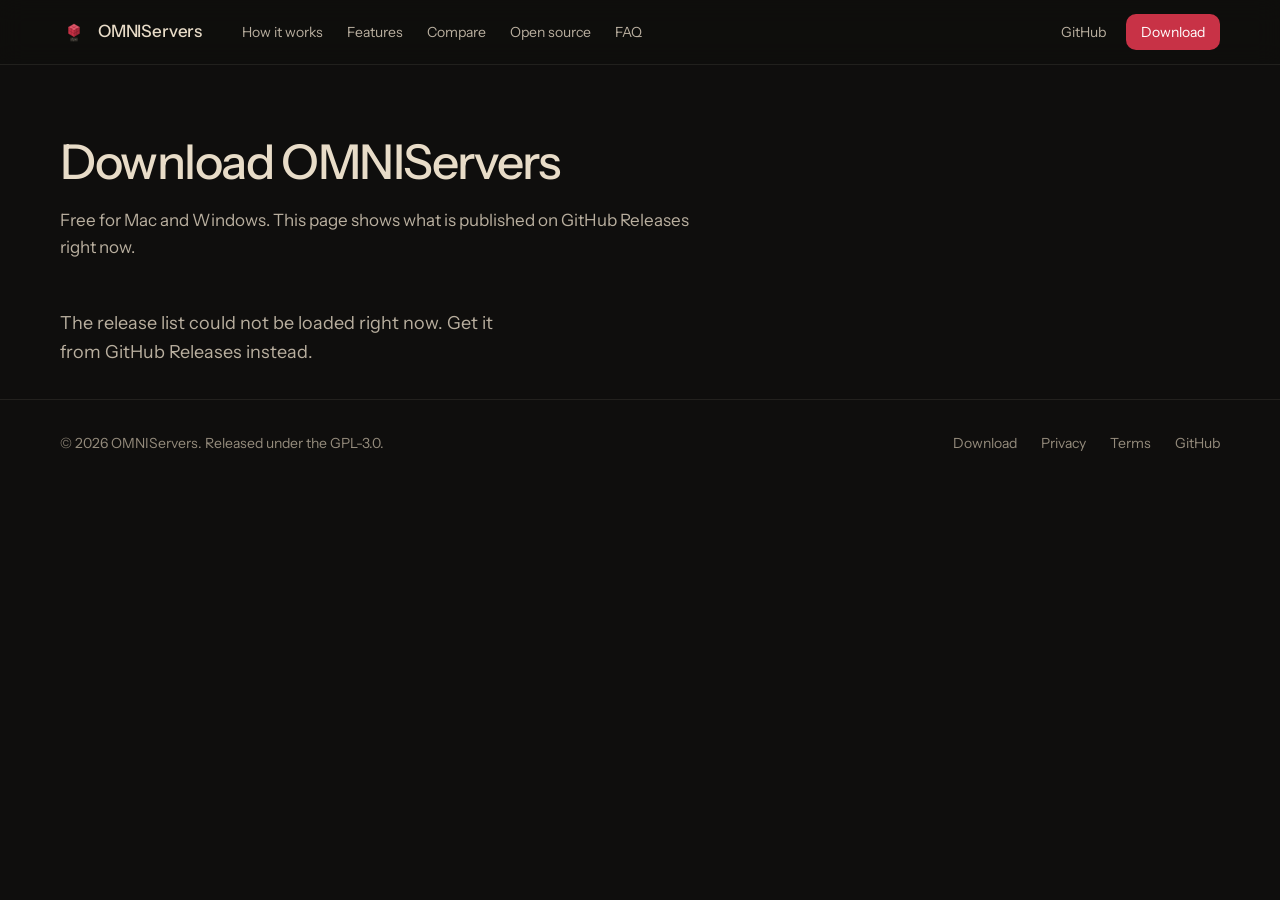
==== downloads.html @ aa0c6b16 "Redesign for OMNIServers: OMNI palette, plain HTML/CSS, app preview hero, honest comparison, open so" ====
<!doctype html>
<html lang="en">
<head>
<meta charset="utf-8" />
<meta name="viewport" content="width=device-width, initial-scale=1" />
<title>Download OMNIServers</title>
<meta name="description" content="Download OMNIServers for Mac and Windows. Free and open source, no account needed." />
<link rel="canonical" href="https://rashica07.github.io/craftpanel-site/downloads.html" />
<meta name="theme-color" content="#0f0e0d" />
<link rel="icon" type="image/svg+xml" href="favicon.svg" />
<link rel="icon" type="image/png" sizes="32x32" href="assets/icons/favicon-32.png" />
<link rel="apple-touch-icon" href="assets/icons/apple-touch-icon.png" />
<link rel="manifest" href="site.webmanifest" />
<link rel="preconnect" href="https://fonts.googleapis.com" />
<link rel="preconnect" href="https://fonts.gstatic.com" crossorigin />
<link href="https://fonts.googleapis.com/css2?family=Instrument+Sans:wght@400;500&family=JetBrains+Mono:wght@400;500&display=swap" rel="stylesheet" />
<link rel="stylesheet" href="assets/styles.css" />
</head>
<body>

<header class="site-header">
  <div class="wrap nav">
    <a class="brand" href="index.html"><img src="assets/icons/mark.svg" alt="" />OMNIServers</a>
    <nav class="nav-links" aria-label="Main">
      <a href="index.html#how">How it works</a>
      <a href="index.html#features">Features</a>
      <a href="index.html#compare">Compare</a>
      <a href="index.html#open">Open source</a>
      <a href="index.html#faq">FAQ</a>
    </nav>
    <div class="nav-end">
      <a class="quiet" href="https://github.com/Rashica07/craftpanel" target="_blank" rel="noreferrer">GitHub</a>
      <a class="btn btn-primary btn-sm" href="downloads.html" aria-current="page">Download</a>
    </div>
  </div>
</header>

<main>
  <section style="padding-top:72px">
    <div class="wrap">
      <div class="section-head">
        <h1 style="font-size:clamp(32px,4vw,48px);margin-top:0">Download OMNIServers</h1>
        <p>Free for Mac and Windows. This page shows what is published on GitHub Releases right now.</p>
        <div id="version-pill-slot" style="margin-top:16px"></div>
      </div>
      <div id="dl-content">
        <div class="dl-grid" id="placeholder">
          <div class="dl"><h3>macOS</h3><p>Loading…</p></div>
          <div class="dl"><h3>Windows</h3><p>Loading…</p></div>
          <div class="dl"><h3>Linux <span class="badge-soon">In progress</span></h3><p>A Linux build is being worked on and is not released yet.</p></div>
        </div>
      </div>
    </div>
  </section>
</main>

<footer>
  <div class="wrap foot">
    <span>&copy; 2026 OMNIServers. Released under the GPL-3.0.</span>
    <div class="links"><a href="downloads.html">Download</a><a href="privacy.html">Privacy</a><a href="tos.html">Terms</a><a href="https://github.com/Rashica07/craftpanel" target="_blank" rel="noreferrer">GitHub</a></div>
  </div>
</footer>

<script>
(function () {
  var REPO = "Rashica07/craftpanel";
  var CACHE_KEY = "omni_native_releases_v1";
  var CACHE_TTL_MS = 10 * 60 * 1000;
  var RELEASES_URL = "https://github.com/" + REPO + "/releases";

  function bytes(n) {
    if (!n) return "";
    var mb = n / (1024 * 1024);
    return mb >= 1000 ? (mb / 1024).toFixed(2) + " GB" : mb.toFixed(1) + " MB";
  }
  function findAsset(assets, test) {
    for (var i = 0; i < assets.length; i++) if (test(assets[i].name)) return assets[i];
    return null;
  }
  function el(tag, cls, html) {
    var e = document.createElement(tag);
    if (cls) e.className = cls;
    if (html !== undefined) e.innerHTML = html;
    return e;
  }
  function link(text, href, cls) {
    var a = el("a", cls || "", text);
    a.href = href; a.rel = "noreferrer";
    return a;
  }
  function newest(releases, prefix) {
    for (var i = 0; i < releases.length; i++) {
      var r = releases[i];
      if (!r.draft && !r.prerelease && r.tag_name.indexOf(prefix) === 0) return r;
    }
    return null;
  }
  function versionOf(r) { return r ? r.tag_name.replace(/^[a-z]+-v/, "") : ""; }

  function card(title, release, asset, o) {
    var c = el("div", "dl");
    c.appendChild(el("h3", "", title));
    if (!asset) { c.appendChild(el("p", "", "Not published yet.")); return c; }
    c.appendChild(el("div", "ver mono", "Version " + versionOf(release) + " · " + bytes(asset.size)));
    c.appendChild(el("p", "", o.note));
    var row = el("div", "row");
    row.appendChild(link("Download", asset.browser_download_url, "btn " + (o.primary ? "btn-primary" : "btn-ghost")));
    if (o.alt) row.appendChild(link(o.altLabel, o.alt.browser_download_url, "btn btn-ghost"));
    c.appendChild(row);
    return c;
  }

  function render(releases) {
    var mac = newest(releases, "swift-v");
    var win = newest(releases, "windows-v");
    var macAssets = (mac && mac.assets) || [], winAssets = (win && win.assets) || [];
    var macArm = findAsset(macAssets, function (n) { return /AppleSilicon\.dmg$/.test(n); });
    var macIntel = findAsset(macAssets, function (n) { return /Intel\.dmg$/.test(n); });
    var winX64 = findAsset(winAssets, function (n) { return /win-x64\.zip$/.test(n); });
    var winArm = findAsset(winAssets, function (n) { return /win-arm64\.zip$/.test(n); });
    var ua = navigator.userAgent, isMac = /Mac/.test(ua), isWin = /Win/.test(ua);

    var content = document.getElementById("dl-content");
    content.innerHTML = "";
    var grid = el("div", "dl-grid");
    grid.appendChild(card("macOS", mac, macArm, {
      primary: isMac, alt: macIntel, altLabel: "Intel build",
      note: "Apple Silicon, macOS 15 or later. The first time, right-click the app and choose Open, because this build is not notarized yet."
    }));
    grid.appendChild(card("Windows", win, winX64, {
      primary: isWin, alt: winArm, altLabel: "ARM64 build",
      note: "Windows 10 or 11. Unzip and run the app, nothing to install. If SmartScreen warns, choose More info, then Run anyway, because the app is not code-signed yet."
    }));
    var linux = el("div", "dl");
    linux.appendChild(el("h3", "", 'Linux <span class="badge-soon">In progress</span>'));
    linux.appendChild(el("p", "", "A Linux build is being worked on and is not released yet."));
    grid.appendChild(linux);
    content.appendChild(grid);
    content.appendChild(el("p", "footnote")).appendChild(link("All releases and checksums on GitHub", RELEASES_URL));

    var slot = document.getElementById("version-pill-slot");
    slot.innerHTML = "";
    var parts = [];
    if (mac) parts.push("Mac " + versionOf(mac));
    if (win) parts.push("Windows " + versionOf(win));
    if (parts.length) slot.appendChild(el("span", "eyebrow mono", '<i class="status-block"></i>' + parts.join(" · ")));
  }

  function fallback() {
    var content = document.getElementById("dl-content");
    content.innerHTML = "";
    var p = el("p", "lead", "The release list could not be loaded right now. ");
    p.appendChild(link("Get it from GitHub Releases instead.", RELEASES_URL));
    content.appendChild(p);
  }

  function fromCache() {
    try {
      var raw = sessionStorage.getItem(CACHE_KEY);
      if (!raw) return null;
      var p = JSON.parse(raw);
      return Date.now() - p.at > CACHE_TTL_MS ? null : p.releases;
    } catch (e) { return null; }
  }
  function toCache(r) { try { sessionStorage.setItem(CACHE_KEY, JSON.stringify({ at: Date.now(), releases: r })); } catch (e) {} }

  var cached = fromCache();
  if (cached) render(cached);
  fetch("https://api.github.com/repos/" + REPO + "/releases?per_page=30", { headers: { Accept: "application/vnd.github+json" } })
    .then(function (r) { if (!r.ok) throw new Error("GitHub API returned " + r.status); return r.json(); })
    .then(function (rel) { toCache(rel); render(rel); })
    .catch(function (err) { if (!cached) fallback(); console.warn("OMNIServers downloads: release fetch failed", err); });
})();
</script>
</body>
</html>
---- assets/styles.css ----
/* OMNIServers site. Tokens come from the OMNI app: warm near-black, ivory ink, Imperial Crimson for the one action, Solar Gold as a rare highlight. */
:root {
  --bg: #0f0e0d;
  --surface: #171513;
  --surface-2: #1c1a17;
  --surface-3: #221f1c;
  --line: rgba(232, 220, 200, 0.09);
  --line-strong: rgba(232, 220, 200, 0.16);
  --ink: #e8dcc8;
  --ink-2: #b9af9f;
  --ink-3: #948b7c;
  --crimson: #c83246;
  --crimson-hover: #d94459;
  --crimson-text: #f0707f;
  --gold: #e8b44f;
  --ok: #5fbf7f;
  --radius: 12px;
  --ease: cubic-bezier(0.2, 0, 0, 1);
  color-scheme: dark;
}

* { box-sizing: border-box; }
html { scroll-behavior: smooth; }
body {
  margin: 0;
  background: var(--bg);
  color: var(--ink);
  font: 400 16px/1.6 "Instrument Sans", system-ui, -apple-system, "Segoe UI", sans-serif;
  -webkit-font-smoothing: antialiased;
}
a { color: inherit; text-decoration: none; }
img, svg { display: block; max-width: 100%; }
.mono { font-family: "JetBrains Mono", ui-monospace, "SF Mono", Menlo, monospace; font-variant-numeric: tabular-nums; }
.wrap { width: min(1160px, 100% - 48px); margin-inline: auto; }
:focus-visible { outline: 2px solid var(--gold); outline-offset: 3px; border-radius: 6px; }

/* ---------- header ---------- */
.site-header { position: sticky; top: 0; z-index: 20; background: rgba(15, 14, 13, 0.86); backdrop-filter: blur(12px); border-bottom: 1px solid var(--line); }
.nav { display: flex; align-items: center; gap: 32px; height: 64px; }
.brand { display: flex; align-items: center; gap: 10px; font-weight: 500; font-size: 17px; letter-spacing: -0.01em; }
.brand img { width: 28px; height: 28px; }
.nav-links { display: flex; gap: 24px; margin-left: 8px; font-size: 14px; color: var(--ink-2); }
.nav-links a { transition: color 0.15s var(--ease); }
.nav-links a:hover { color: var(--ink); }
.nav-end { margin-left: auto; display: flex; align-items: center; gap: 20px; font-size: 14px; color: var(--ink-2); }
.nav-end a.quiet:hover { color: var(--ink); }

/* ---------- buttons ---------- */
.btn { display: inline-flex; align-items: center; gap: 8px; height: 44px; padding: 0 20px; border-radius: 10px; font: 500 15px/1 inherit; border: 1px solid transparent; cursor: pointer; transition: background-color 0.15s var(--ease), border-color 0.15s var(--ease), transform 0.1s var(--ease); }
.btn:active { transform: scale(0.98); }
.btn-primary { background: var(--crimson); color: #fff; }
.btn-primary:hover { background: var(--crimson-hover); }
.btn-ghost { border-color: var(--line-strong); color: var(--ink); }
.btn-ghost:hover { background: var(--surface-2); }
.btn-sm { height: 36px; padding: 0 14px; font-size: 14px; }
.btn svg { width: 16px; height: 16px; stroke: currentColor; fill: none; stroke-width: 1.5; }

/* ---------- hero ---------- */
.hero { padding: 88px 0 0; position: relative; overflow: hidden; }
.hero-grid { display: grid; grid-template-columns: minmax(0, 4fr) minmax(0, 8fr); gap: 48px; align-items: center; }
.eyebrow { display: inline-flex; align-items: center; gap: 10px; font-size: 13px; color: var(--ink-2); }
.status-block { width: 8px; height: 8px; border-radius: 2px; background: var(--ok); box-shadow: 0 0 8px rgba(95, 191, 127, 0.5); flex: none; }
.status-block.off { background: var(--ink-3); box-shadow: none; }
h1 { margin: 20px 0 20px; font-weight: 500; font-size: clamp(40px, 5.2vw, 64px); line-height: 1.04; letter-spacing: -0.03em; }
.lead { color: var(--ink-2); font-size: 18px; max-width: 460px; margin: 0 0 32px; }
.cta { display: flex; flex-wrap: wrap; gap: 12px; }
.fine { margin-top: 20px; font-size: 13px; color: var(--ink-3); }
.hero-view { margin-top: 72px; }

/* ---------- app preview (built in code, same layout as the real app) ---------- */
.app { background: var(--surface); border: 1px solid var(--line-strong); border-radius: 16px; overflow: hidden; display: grid; grid-template-columns: 176px minmax(0, 1fr); font-size: 13px; box-shadow: 0 32px 80px rgba(0, 0, 0, 0.5); }
.app-side { background: var(--bg); border-right: 1px solid var(--line); padding: 16px 12px; display: flex; flex-direction: column; gap: 4px; }
.app-brand { display: flex; align-items: center; gap: 8px; padding: 4px 8px 16px; font-weight: 500; font-size: 14px; }
.app-brand img { width: 20px; height: 20px; }
.app-label { padding: 16px 8px 8px; font-size: 12px; color: var(--ink-3); display: flex; justify-content: space-between; }
.app-row { display: flex; align-items: center; gap: 10px; padding: 8px; border-radius: 8px; color: var(--ink-2); }
.app-row.active { background: var(--surface-3); color: var(--ink); box-shadow: inset 0 0 0 1px var(--line); }
.app-row small { display: block; color: var(--ink-3); font-size: 11px; line-height: 1.3; }
.app-new { margin-top: auto; background: var(--crimson); color: #fff; border-radius: 8px; padding: 9px 0; text-align: center; font-weight: 500; }
.app-main { min-width: 0; }
.app-head { flex-wrap: wrap; padding: 18px 20px 0; display: flex; align-items: flex-start; justify-content: space-between; gap: 16px; }
.app-title { font-size: 20px; font-weight: 500; letter-spacing: -0.01em; }
.tags { display: flex; gap: 8px; margin-top: 8px; font-size: 11px; color: var(--ink-3); align-items: center; }
.tag { padding: 2px 8px; border-radius: 4px; background: rgba(95, 191, 127, 0.1); color: #8fd6a5; }
.addr { display: flex; align-items: center; gap: 8px; margin-top: 10px; padding: 6px 10px; border: 1px solid var(--line); border-radius: 8px; color: var(--ink-2); width: fit-content; }
.addr b { font-weight: 500; color: var(--gold); font-size: 11px; }
.app-actions { display: flex; gap: 8px; }
.pill { padding: 7px 14px; border-radius: 8px; border: 1px solid var(--line-strong); color: var(--ink); }
.pill.stop { border-color: rgba(240, 112, 127, 0.4); color: var(--crimson-text); }
.app-tabs { display: flex; gap: 20px; padding: 14px 24px 0; border-bottom: 1px solid var(--line); color: var(--ink-3); }
.app-tabs span { padding-bottom: 10px; }
.app-tabs .on { color: var(--ink); box-shadow: inset 0 -2px 0 var(--crimson); }
.app-body { display: grid; grid-template-columns: minmax(0, 1fr) 156px; gap: 16px; padding: 20px 20px 20px; }
.tiles { min-width: 0; display: grid; grid-template-columns: repeat(3, minmax(0, 1fr)); gap: 12px; }
.tile { min-width: 0; background: var(--surface-2); border: 1px solid var(--line); border-radius: 10px; padding: 14px; }
.tile .k { font-size: 12px; color: var(--ink-3); }
.tile .v { font-size: 18px; white-space: nowrap; font-weight: 500; margin-top: 4px; letter-spacing: -0.01em; }
.bar { height: 4px; border-radius: 2px; background: var(--surface-3); margin-top: 10px; overflow: hidden; }
.bar i { display: block; height: 100%; background: var(--crimson); }
.graph { min-width: 0; grid-column: 1 / -1; background: var(--surface-2); border: 1px solid var(--line); border-radius: 10px; padding: 14px; }
.graph-head { gap: 8px; flex-wrap: wrap; display: flex; justify-content: space-between; align-items: center; font-size: 13px; }
.legend { display: inline-flex; gap: 14px; margin-left: 16px; font-size: 11px; color: var(--ink-3); }
.legend i { display: inline-block; width: 10px; height: 3px; border-radius: 2px; margin-right: 6px; vertical-align: middle; }
.ranges { display: flex; gap: 2px; padding: 3px; border: 1px solid var(--line); border-radius: 8px; font-size: 11px; color: var(--ink-3); }
.ranges span { padding: 3px 9px; border-radius: 5px; }
.ranges .on { background: var(--surface-3); color: var(--ink); }
.graph svg { width: 100%; height: 150px; margin-top: 10px; }
.players { background: var(--surface-2); border: 1px solid var(--line); border-radius: 10px; padding: 14px; display: flex; flex-direction: column; gap: 10px; }
.players .k { font-size: 12px; color: var(--ink-3); }
.player { display: flex; align-items: center; gap: 8px; color: var(--ink); }
.player i { width: 20px; height: 20px; border-radius: 5px; background: var(--surface-4, #2b2824); }
.invite { margin-top: auto; border: 1px solid var(--line-strong); border-radius: 8px; padding: 8px; text-align: center; color: var(--ink); }

/* ---------- sections ---------- */
section { padding: 112px 0 0; }
.section-head { max-width: 640px; margin-bottom: 48px; }
h2 { margin: 0 0 16px; font-weight: 500; font-size: clamp(28px, 3.4vw, 40px); line-height: 1.12; letter-spacing: -0.025em; }
.section-head p { margin: 0; color: var(--ink-2); font-size: 17px; }

.steps { display: grid; grid-template-columns: repeat(3, 1fr); gap: 0; border: 1px solid var(--line); border-radius: 16px; overflow: hidden; }
.step { padding: 32px; background: var(--surface); }
.step + .step { border-left: 1px solid var(--line); }
.step .n { font-size: 13px; color: var(--ink-3); }
.step h3 { margin: 24px 0 8px; font-weight: 500; font-size: 20px; letter-spacing: -0.01em; }
.step p { margin: 0; color: var(--ink-2); font-size: 15px; }

.features { display: grid; grid-template-columns: repeat(12, 1fr); gap: 16px; }
.feature { grid-column: span 4; background: var(--surface); border: 1px solid var(--line); border-radius: 16px; padding: 28px; }
.feature.wide { grid-column: span 6; }
.feature h3 { margin: 0 0 8px; font-weight: 500; font-size: 18px; letter-spacing: -0.01em; }
.feature p { margin: 0; color: var(--ink-2); font-size: 15px; }
.feature .icon { width: 36px; height: 36px; border-radius: 8px; background: var(--surface-3); display: grid; place-items: center; margin-bottom: 20px; }
.feature .icon svg { width: 18px; height: 18px; stroke: var(--ink-2); fill: none; stroke-width: 1.5; stroke-linecap: round; stroke-linejoin: round; }

/* comparison */
.compare { border: 1px solid var(--line); border-radius: 16px; overflow: hidden; background: var(--surface); }
.compare table { width: 100%; border-collapse: collapse; font-size: 15px; }
.compare th, .compare td { text-align: left; padding: 18px 24px; border-top: 1px solid var(--line); vertical-align: top; }
.compare thead th { border-top: 0; font-weight: 500; color: var(--ink-3); font-size: 13px; }
.compare thead th.us { color: var(--ink); }
.compare td:first-child { color: var(--ink); width: 36%; }
.compare td { color: var(--ink-2); }
.compare td.us { color: var(--ink); background: var(--surface-2); }
.compare .note { color: var(--ink-3); font-size: 13px; display: block; margin-top: 2px; }
.footnote { margin: 16px 4px 0; font-size: 13px; color: var(--ink-3); }

/* open source */
.oss { display: grid; grid-template-columns: 1fr 1fr; gap: 56px; align-items: center; }
.oss p { color: var(--ink-2); font-size: 17px; margin: 0 0 24px; max-width: 460px; }
.terminal { background: var(--bg); border: 1px solid var(--line-strong); border-radius: 12px; padding: 20px 24px; font-size: 13px; line-height: 1.9; color: var(--ink-2); overflow-x: auto; }
.terminal b { color: var(--ink); font-weight: 400; }
.terminal .c { color: var(--ink-3); }

/* faq */
.faq { max-width: 760px; }
details { border-top: 1px solid var(--line); padding: 20px 0; }
details:last-child { border-bottom: 1px solid var(--line); }
summary { cursor: pointer; font-weight: 500; font-size: 17px; list-style: none; display: flex; justify-content: space-between; gap: 16px; }
summary::-webkit-details-marker { display: none; }
summary::after { content: "+"; color: var(--ink-3); font-weight: 400; }
details[open] summary::after { content: "−"; }
details p { margin: 12px 0 0; color: var(--ink-2); max-width: 640px; }

/* final cta + footer */
.final { text-align: center; padding: 128px 0; }
.final h2 { max-width: 560px; margin-inline: auto; }
.final .cta { justify-content: center; margin-top: 32px; }
footer { border-top: 1px solid var(--line); padding: 32px 0 48px; font-size: 14px; color: var(--ink-3); }
.foot { display: flex; flex-wrap: wrap; gap: 16px 32px; align-items: center; }
.foot .links { display: flex; gap: 24px; margin-left: auto; }
.foot a:hover { color: var(--ink); }

/* downloads page */
.dl-grid { display: grid; grid-template-columns: repeat(3, 1fr); gap: 16px; }
.dl { background: var(--surface); border: 1px solid var(--line); border-radius: 16px; padding: 28px; display: flex; flex-direction: column; gap: 16px; }
.dl h3 { margin: 0; font-weight: 500; font-size: 20px; }
.dl .ver { font-size: 13px; color: var(--ink-3); }
.dl .row { display: flex; flex-wrap: wrap; gap: 8px; margin-top: auto; }
.dl p { margin: 0; color: var(--ink-2); font-size: 15px; }
.badge-soon { display: inline-block; padding: 2px 8px; border-radius: 4px; background: rgba(232, 180, 79, 0.12); color: var(--gold); font-size: 12px; }

/* legal pages */
.prose { max-width: 720px; padding: 72px 0 0; }
.prose h1 { font-size: 40px; margin-top: 0; }
.prose h2 { font-size: 22px; margin: 40px 0 12px; }
.prose p, .prose li { color: var(--ink-2); }

/* ---------- small screens ---------- */
@media (max-width: 960px) {
  .hero-grid, .oss { grid-template-columns: 1fr; }
  .hero { padding-top: 56px; }
  .app { grid-template-columns: 1fr; }
  .app-side { display: none; }
  .app-body { grid-template-columns: 1fr; }
  .players { display: none; }
  .steps, .dl-grid { grid-template-columns: 1fr; }
  .step + .step { border-left: 0; border-top: 1px solid var(--line); }
  .feature, .feature.wide { grid-column: span 12; }
  .nav-links { display: none; }
  .compare th, .compare td { padding: 14px 16px; }
  section { padding-top: 80px; }
}
@media (max-width: 560px) {
  .tiles { grid-template-columns: 1fr; }
  .app-tabs { overflow-x: auto; }
  .foot .links { margin-left: 0; }
}
@media (prefers-reduced-motion: reduce) { * { transition: none !important; scroll-behavior: auto !important; } }
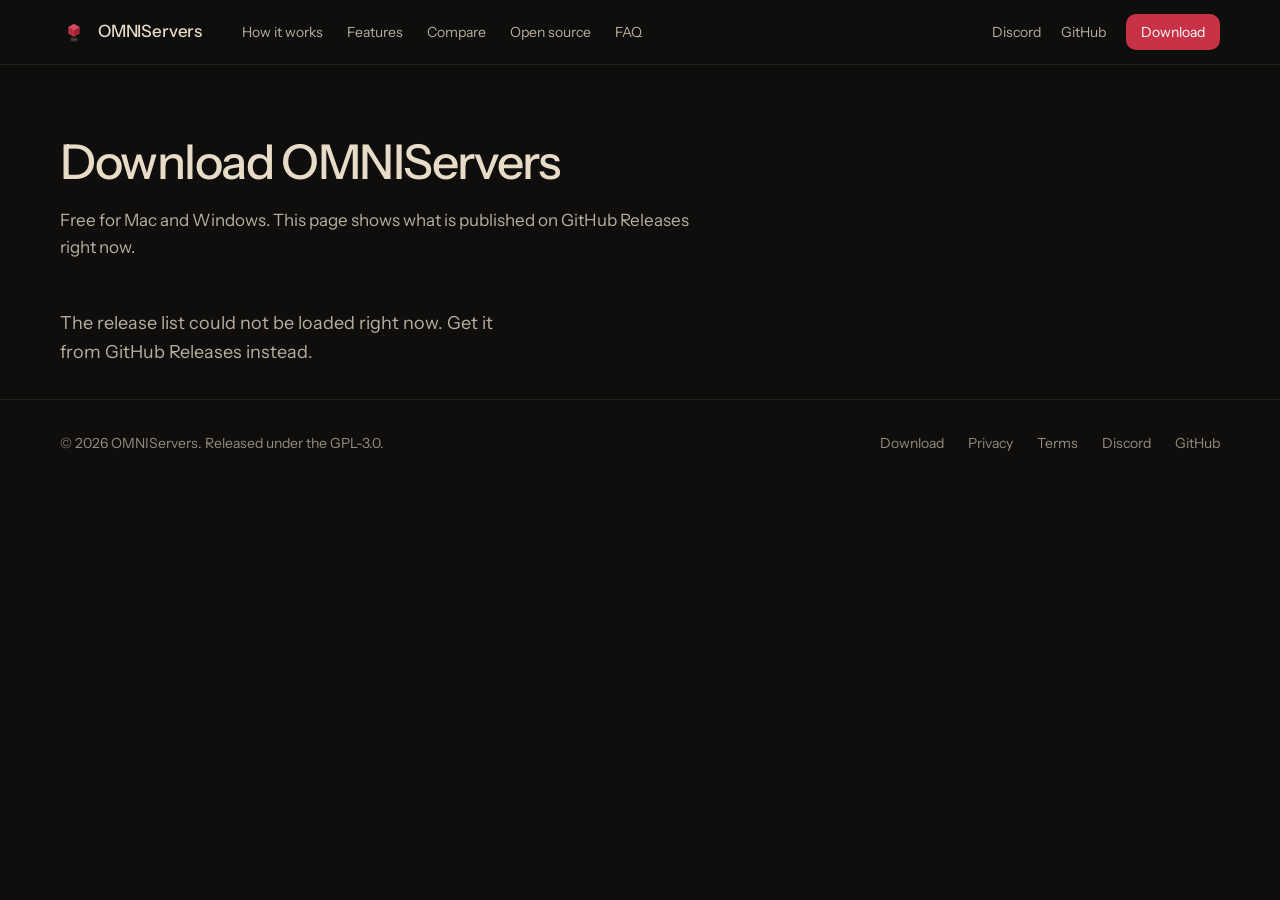
==== commit f7cc08e2: "GPL-3.0 licence and README, Discord invite in About and site Co-Authored-By: Claude Sonnet 5.5 <nore" ====
--- a/downloads.html
+++ b/downloads.html
@@ -5,7 +5,7 @@
 <meta name="viewport" content="width=device-width, initial-scale=1" />
 <title>Download OMNIServers</title>
 <meta name="description" content="Download OMNIServers for Mac and Windows. Free and open source, no account needed." />
-<link rel="canonical" href="https://rashica07.github.io/craftpanel-site/downloads.html" />
+<link rel="canonical" href="https://omniservers.kiqa-dev.it/downloads.html" />
 <meta name="theme-color" content="#0f0e0d" />
 <link rel="icon" type="image/svg+xml" href="favicon.svg" />
 <link rel="icon" type="image/png" sizes="32x32" href="assets/icons/favicon-32.png" />
@@ -29,7 +29,7 @@
       <a href="index.html#faq">FAQ</a>
     </nav>
     <div class="nav-end">
-      <a class="quiet" href="https://github.com/Rashica07/craftpanel" target="_blank" rel="noreferrer">GitHub</a>
+      <a class="quiet" href="https://discord.gg/SQwCjE38Jt" target="_blank" rel="noreferrer">Discord</a><a class="quiet" href="https://github.com/Rashica07/craftpanel" target="_blank" rel="noreferrer">GitHub</a>
       <a class="btn btn-primary btn-sm" href="downloads.html" aria-current="page">Download</a>
     </div>
   </div>
@@ -57,7 +57,7 @@
 <footer>
   <div class="wrap foot">
     <span>&copy; 2026 OMNIServers. Released under the GPL-3.0.</span>
-    <div class="links"><a href="downloads.html">Download</a><a href="privacy.html">Privacy</a><a href="tos.html">Terms</a><a href="https://github.com/Rashica07/craftpanel" target="_blank" rel="noreferrer">GitHub</a></div>
+    <div class="links"><a href="downloads.html">Download</a><a href="privacy.html">Privacy</a><a href="tos.html">Terms</a><a href="https://discord.gg/SQwCjE38Jt" target="_blank" rel="noreferrer">Discord</a><a href="https://github.com/Rashica07/craftpanel" target="_blank" rel="noreferrer">GitHub</a></div>
   </div>
 </footer>
 
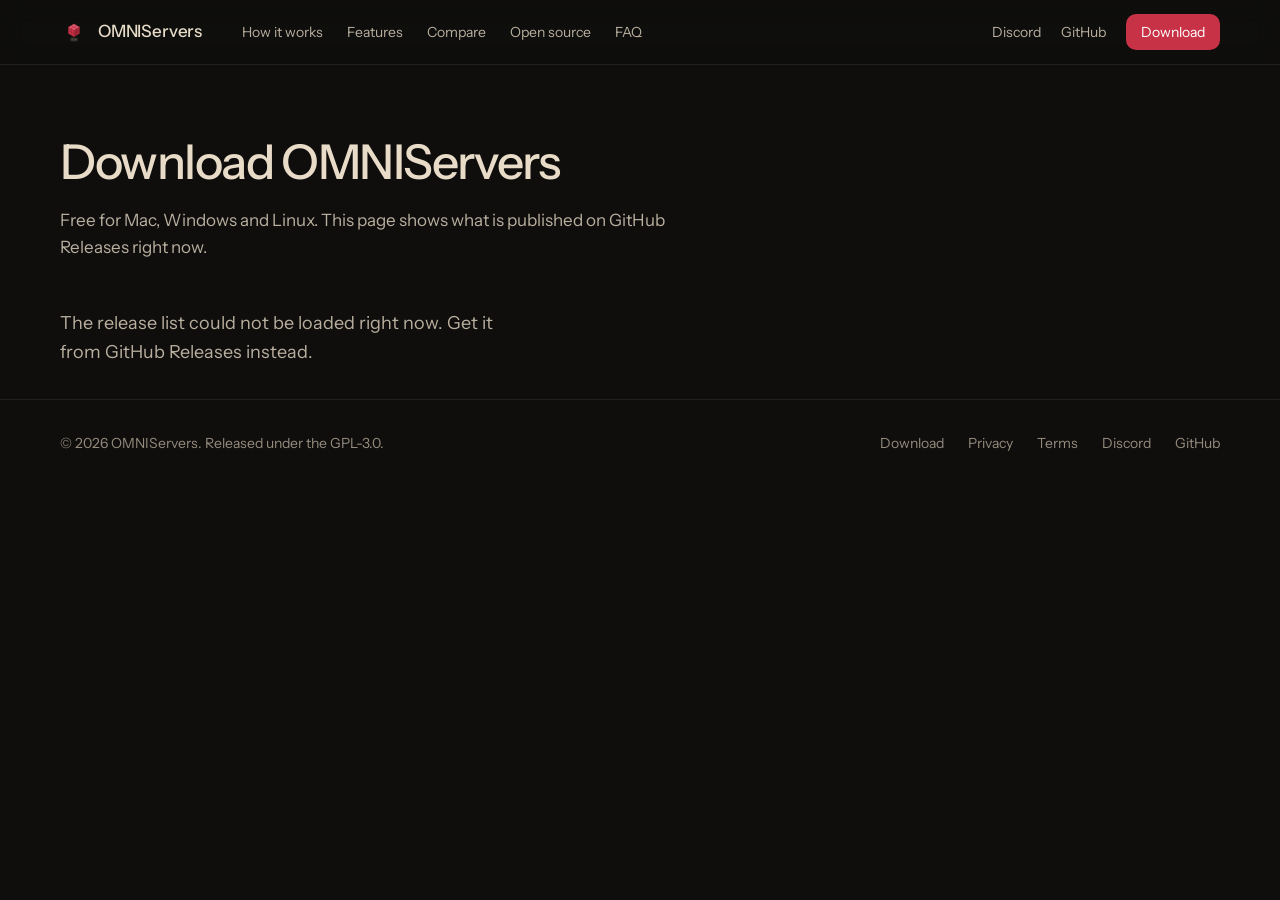
==== commit a947f872: "Linux download, five strengths, real comparison table Co-Authored-By: Claude Sonnet 5.5 <noreply@ant" ====
--- a/downloads.html
+++ b/downloads.html
@@ -4,7 +4,7 @@
 <meta charset="utf-8" />
 <meta name="viewport" content="width=device-width, initial-scale=1" />
 <title>Download OMNIServers</title>
-<meta name="description" content="Download OMNIServers for Mac and Windows. Free and open source, no account needed." />
+<meta name="description" content="Download OMNIServers for Mac, Windows and Linux. Free and open source, no account needed." />
 <link rel="canonical" href="https://omniservers.kiqa-dev.it/downloads.html" />
 <meta name="theme-color" content="#0f0e0d" />
 <link rel="icon" type="image/svg+xml" href="favicon.svg" />
@@ -40,14 +40,14 @@
     <div class="wrap">
       <div class="section-head">
         <h1 style="font-size:clamp(32px,4vw,48px);margin-top:0">Download OMNIServers</h1>
-        <p>Free for Mac and Windows. This page shows what is published on GitHub Releases right now.</p>
+        <p>Free for Mac, Windows and Linux. This page shows what is published on GitHub Releases right now.</p>
         <div id="version-pill-slot" style="margin-top:16px"></div>
       </div>
       <div id="dl-content">
         <div class="dl-grid" id="placeholder">
           <div class="dl"><h3>macOS</h3><p>Loading…</p></div>
           <div class="dl"><h3>Windows</h3><p>Loading…</p></div>
-          <div class="dl"><h3>Linux <span class="badge-soon">In progress</span></h3><p>A Linux build is being worked on and is not released yet.</p></div>
+          <div class="dl"><h3>Linux</h3><p>Loading…</p></div>
         </div>
       </div>
     </div>
@@ -88,10 +88,10 @@
     a.href = href; a.rel = "noreferrer";
     return a;
   }
-  function newest(releases, prefix) {
+  function newest(releases, prefix, allowPre) {
     for (var i = 0; i < releases.length; i++) {
       var r = releases[i];
-      if (!r.draft && !r.prerelease && r.tag_name.indexOf(prefix) === 0) return r;
+      if (!r.draft && (allowPre || !r.prerelease) && r.tag_name.indexOf(prefix) === 0) return r;
     }
     return null;
   }
@@ -118,6 +118,9 @@
     var macIntel = findAsset(macAssets, function (n) { return /Intel\.dmg$/.test(n); });
     var winX64 = findAsset(winAssets, function (n) { return /win-x64\.zip$/.test(n); });
     var winArm = findAsset(winAssets, function (n) { return /win-arm64\.zip$/.test(n); });
+    var lin = newest(releases, "linux-v", true), linAssets = (lin && lin.assets) || [];
+    var linX64 = findAsset(linAssets, function (n) { return /linux-x64\.tar\.gz$/.test(n); });
+    var linArm = findAsset(linAssets, function (n) { return /linux-arm64\.tar\.gz$/.test(n); });
     var ua = navigator.userAgent, isMac = /Mac/.test(ua), isWin = /Win/.test(ua);
 
     var content = document.getElementById("dl-content");
@@ -131,10 +134,10 @@
       primary: isWin, alt: winArm, altLabel: "ARM64 build",
       note: "Windows 10 or 11. Unzip and run the app, nothing to install. If SmartScreen warns, choose More info, then Run anyway, because the app is not code-signed yet."
     }));
-    var linux = el("div", "dl");
-    linux.appendChild(el("h3", "", 'Linux <span class="badge-soon">In progress</span>'));
-    linux.appendChild(el("p", "", "A Linux build is being worked on and is not released yet."));
-    grid.appendChild(linux);
+    grid.appendChild(card("Linux", lin, linX64, {
+      primary: /Linux/.test(ua) && !/Android/.test(ua), alt: linArm, altLabel: "ARM64 build",
+      note: "Test build. Unpack the archive and run ./omniservers. It has had little testing on real desktops, and the tunnel and in-app updates are not in it yet."
+    }));
     content.appendChild(grid);
     content.appendChild(el("p", "footnote")).appendChild(link("All releases and checksums on GitHub", RELEASES_URL));
 
@@ -143,6 +146,7 @@
     var parts = [];
     if (mac) parts.push("Mac " + versionOf(mac));
     if (win) parts.push("Windows " + versionOf(win));
+    if (lin) parts.push("Linux " + versionOf(lin));
     if (parts.length) slot.appendChild(el("span", "eyebrow mono", '<i class="status-block"></i>' + parts.join(" · ")));
   }
 
--- a/assets/styles.css
+++ b/assets/styles.css
@@ -133,12 +133,12 @@
 .feature .icon svg { width: 18px; height: 18px; stroke: var(--ink-2); fill: none; stroke-width: 1.5; stroke-linecap: round; stroke-linejoin: round; }
 
 /* comparison */
-.compare { border: 1px solid var(--line); border-radius: 16px; overflow: hidden; background: var(--surface); }
-.compare table { width: 100%; border-collapse: collapse; font-size: 15px; }
+.compare { border: 1px solid var(--line); border-radius: 16px; overflow-x: auto; background: var(--surface); }
+.compare table { width: 100%; min-width: 760px; border-collapse: collapse; font-size: 15px; }
 .compare th, .compare td { text-align: left; padding: 18px 24px; border-top: 1px solid var(--line); vertical-align: top; }
 .compare thead th { border-top: 0; font-weight: 500; color: var(--ink-3); font-size: 13px; }
 .compare thead th.us { color: var(--ink); }
-.compare td:first-child { color: var(--ink); width: 36%; }
+.compare td:first-child { color: var(--ink); width: 18%; }
 .compare td { color: var(--ink-2); }
 .compare td.us { color: var(--ink); background: var(--surface-2); }
 .compare .note { color: var(--ink-3); font-size: 13px; display: block; margin-top: 2px; }
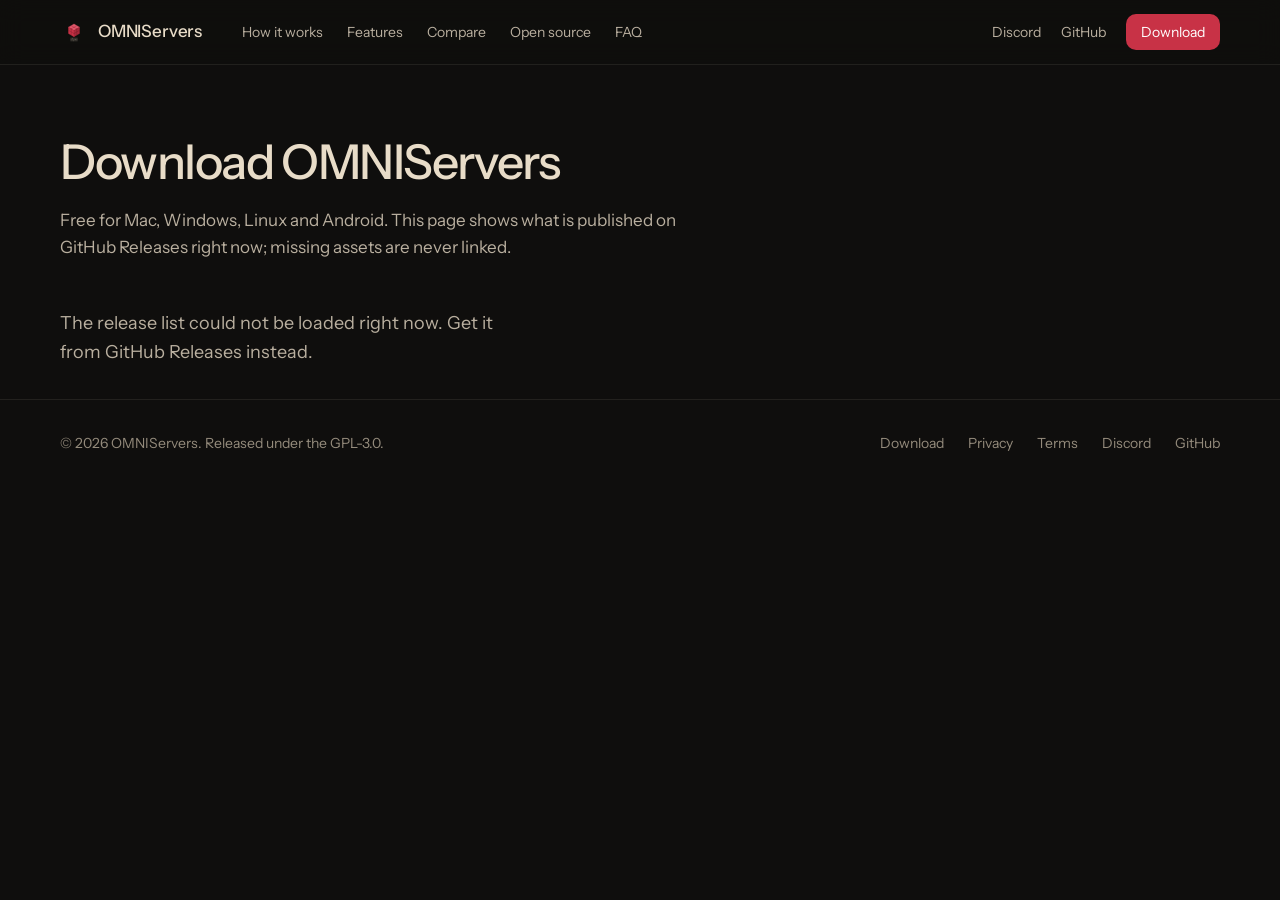
==== commit 2cbb1dc4: "Show Android release assets Co-authored-by: Copilot App <223556219+Copilot@users.noreply.github.com>" ====
--- a/downloads.html
+++ b/downloads.html
@@ -4,7 +4,7 @@
 <meta charset="utf-8" />
 <meta name="viewport" content="width=device-width, initial-scale=1" />
 <title>Download OMNIServers</title>
-<meta name="description" content="Download OMNIServers for Mac, Windows and Linux. Free and open source, no account needed." />
+<meta name="description" content="Download OMNIServers for Mac, Windows, Linux and Android. Free and open source, no account needed." />
 <link rel="canonical" href="https://omniservers.kiqa-dev.it/downloads.html" />
 <meta name="theme-color" content="#0f0e0d" />
 <link rel="icon" type="image/svg+xml" href="favicon.svg" />
@@ -40,7 +40,7 @@
     <div class="wrap">
       <div class="section-head">
         <h1 style="font-size:clamp(32px,4vw,48px);margin-top:0">Download OMNIServers</h1>
-        <p>Free for Mac, Windows and Linux. This page shows what is published on GitHub Releases right now.</p>
+        <p>Free for Mac, Windows, Linux and Android. This page shows what is published on GitHub Releases right now; missing assets are never linked.</p>
         <div id="version-pill-slot" style="margin-top:16px"></div>
       </div>
       <div id="dl-content">
@@ -48,6 +48,7 @@
           <div class="dl"><h3>macOS</h3><p>Loading…</p></div>
           <div class="dl"><h3>Windows</h3><p>Loading…</p></div>
           <div class="dl"><h3>Linux</h3><p>Loading…</p></div>
+          <div class="dl"><h3>Android</h3><p>Not published yet.</p></div>
         </div>
       </div>
     </div>
@@ -96,6 +97,15 @@
     return null;
   }
   function versionOf(r) { return r ? r.tag_name.replace(/^[a-z]+-v/, "") : ""; }
+  function latestAsset(releases, test) {
+    for (var i = 0; i < releases.length; i++) {
+      var r = releases[i];
+      if (r.draft || r.prerelease) continue;
+      var asset = findAsset(r.assets || [], test);
+      if (asset) return { release: r, asset: asset };
+    }
+    return { release: null, asset: null };
+  }
 
   function card(title, release, asset, o) {
     var c = el("div", "dl");
@@ -111,32 +121,37 @@
   }
 
   function render(releases) {
-    var mac = newest(releases, "swift-v");
-    var win = newest(releases, "windows-v");
-    var macAssets = (mac && mac.assets) || [], winAssets = (win && win.assets) || [];
-    var macArm = findAsset(macAssets, function (n) { return /AppleSilicon\.dmg$/.test(n); });
-    var macIntel = findAsset(macAssets, function (n) { return /Intel\.dmg$/.test(n); });
-    var winX64 = findAsset(winAssets, function (n) { return /win-x64\.zip$/.test(n); });
-    var winArm = findAsset(winAssets, function (n) { return /win-arm64\.zip$/.test(n); });
-    var lin = newest(releases, "linux-v", true), linAssets = (lin && lin.assets) || [];
-    var linX64 = findAsset(linAssets, function (n) { return /linux-x64\.tar\.gz$/.test(n); });
-    var linArm = findAsset(linAssets, function (n) { return /linux-arm64\.tar\.gz$/.test(n); });
+    // Search all published releases rather than assuming every platform is
+    // uploaded to one tag. This supports the existing platform-specific tags
+    // and future unified releases while never inventing a missing URL.
+    var macArm = latestAsset(releases, function (n) { return /(?:AppleSilicon|aarch64|arm64).*\.dmg$/i.test(n); });
+    var macIntel = latestAsset(releases, function (n) { return /(?:Intel|x86_64|x64).*\.dmg$/i.test(n); });
+    var winX64 = latestAsset(releases, function (n) { return /win-(?:x64|x86_64)\.zip$/i.test(n); });
+    var winArm = latestAsset(releases, function (n) { return /win-arm64\.zip$/i.test(n); });
+    var linX64 = latestAsset(releases, function (n) { return /linux-(?:x64|x86_64)\.(?:tar\.gz|AppImage|deb)$/i.test(n); });
+    var linArm = latestAsset(releases, function (n) { return /linux-arm64\.(?:tar\.gz|AppImage|deb)$/i.test(n); });
+    var androidApk = latestAsset(releases, function (n) { return /\.apk$/i.test(n); });
+    var androidAab = latestAsset(releases, function (n) { return /\.aab$/i.test(n); });
     var ua = navigator.userAgent, isMac = /Mac/.test(ua), isWin = /Win/.test(ua);
 
     var content = document.getElementById("dl-content");
     content.innerHTML = "";
     var grid = el("div", "dl-grid");
-    grid.appendChild(card("macOS", mac, macArm, {
-      primary: isMac, alt: macIntel, altLabel: "Intel build",
+    grid.appendChild(card("macOS", macArm.release, macArm.asset, {
+      primary: isMac, alt: macIntel.asset, altLabel: "Intel build",
       note: "Apple Silicon, macOS 15 or later. The first time, right-click the app and choose Open, because this build is not notarized yet."
     }));
-    grid.appendChild(card("Windows", win, winX64, {
-      primary: isWin, alt: winArm, altLabel: "ARM64 build",
+    grid.appendChild(card("Windows", winX64.release, winX64.asset, {
+      primary: isWin, alt: winArm.asset, altLabel: "ARM64 build",
       note: "Windows 10 or 11. Unzip and run the app, nothing to install. If SmartScreen warns, choose More info, then Run anyway, because the app is not code-signed yet."
     }));
-    grid.appendChild(card("Linux", lin, linX64, {
-      primary: /Linux/.test(ua) && !/Android/.test(ua), alt: linArm, altLabel: "ARM64 build",
+    grid.appendChild(card("Linux", linX64.release, linX64.asset, {
+      primary: /Linux/.test(ua) && !/Android/.test(ua), alt: linArm.asset, altLabel: "ARM64 build",
       note: "Test build. Unpack the archive and run ./omniservers. It has had little testing on real desktops, and the tunnel and in-app updates are not in it yet."
+    }));
+    grid.appendChild(card("Android", androidApk.release, androidApk.asset, {
+      primary: /Android/.test(ua), alt: androidAab.asset, altLabel: "AAB bundle",
+      note: "APK for direct installation. The AAB is intended for app-store distribution; neither proves local Minecraft/Paper hosting."
     }));
     content.appendChild(grid);
     content.appendChild(el("p", "footnote")).appendChild(link("All releases and checksums on GitHub", RELEASES_URL));
@@ -144,9 +159,10 @@
     var slot = document.getElementById("version-pill-slot");
     slot.innerHTML = "";
     var parts = [];
-    if (mac) parts.push("Mac " + versionOf(mac));
-    if (win) parts.push("Windows " + versionOf(win));
-    if (lin) parts.push("Linux " + versionOf(lin));
+    if (macArm.release) parts.push("Mac " + versionOf(macArm.release));
+    if (winX64.release) parts.push("Windows " + versionOf(winX64.release));
+    if (linX64.release) parts.push("Linux " + versionOf(linX64.release));
+    if (androidApk.release) parts.push("Android " + versionOf(androidApk.release));
     if (parts.length) slot.appendChild(el("span", "eyebrow mono", '<i class="status-block"></i>' + parts.join(" · ")));
   }
 
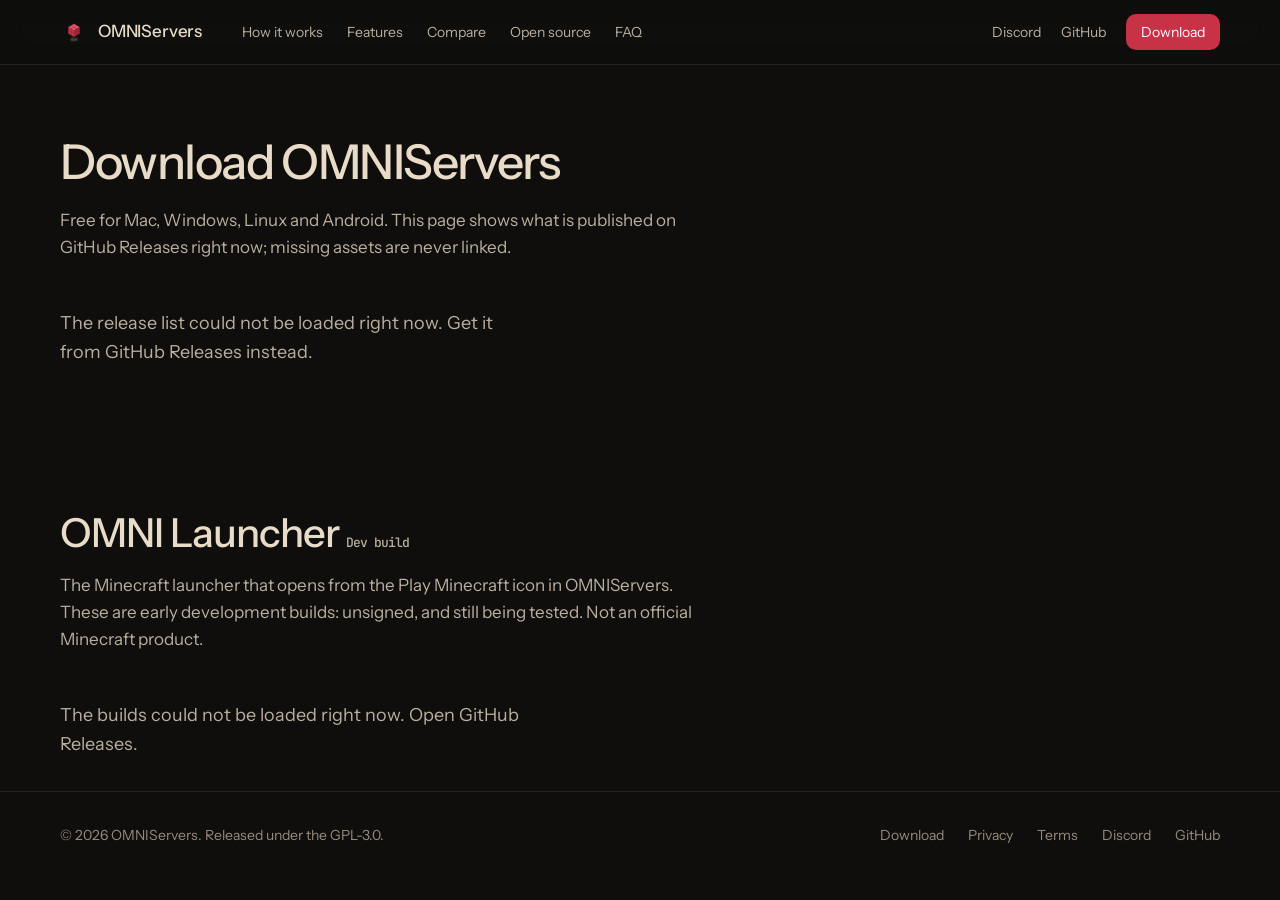
==== commit fceac82a: "downloads: add OMNI Launcher dev build section Co-Authored-By: Claude Sonnet 5.5 <noreply@anthropic." ====
--- a/downloads.html
+++ b/downloads.html
@@ -53,6 +53,15 @@
       </div>
     </div>
   </section>
+  <section>
+    <div class="wrap">
+      <div class="section-head">
+        <h2 style="margin-top:0">OMNI Launcher <span class="eyebrow mono">Dev build</span></h2>
+        <p>The Minecraft launcher that opens from the Play Minecraft icon in OMNIServers. These are early development builds: unsigned, and still being tested. Not an official Minecraft product.</p>
+      </div>
+      <div id="launcher-content"><div class="dl-grid"><div class="dl"><h3>OMNI Launcher</h3><p>Loading…</p></div></div></div>
+    </div>
+  </section>
 </main>
 
 <footer>
@@ -64,10 +73,10 @@
 
 <script>
 (function () {
-  var REPO = "Rashica07/craftpanel";
-  var CACHE_KEY = "omni_native_releases_v1";
+  var REPOS = ["Rashica07/craftpanel", "Rashica07/craftpanel-Android"];
+  var CACHE_KEY = "omni_native_releases_v3";
   var CACHE_TTL_MS = 10 * 60 * 1000;
-  var RELEASES_URL = "https://github.com/" + REPO + "/releases";
+  var RELEASES_URL = "https://github.com/Rashica07/craftpanel/releases";
 
   function bytes(n) {
     if (!n) return "";
@@ -186,10 +195,49 @@
 
   var cached = fromCache();
   if (cached) render(cached);
-  fetch("https://api.github.com/repos/" + REPO + "/releases?per_page=30", { headers: { Accept: "application/vnd.github+json" } })
-    .then(function (r) { if (!r.ok) throw new Error("GitHub API returned " + r.status); return r.json(); })
-    .then(function (rel) { toCache(rel); render(rel); })
+  Promise.all(REPOS.map(function (repo) {
+    return fetch("https://api.github.com/repos/" + repo + "/releases?per_page=30", { headers: { Accept: "application/vnd.github+json" } })
+      .then(function (r) { if (!r.ok) throw new Error(repo + " returned " + r.status); return r.json(); });
+  }))
+    .then(function (groups) {
+      var releases = [];
+      groups.forEach(function (group) { releases = releases.concat(group); });
+      releases.sort(function (a, b) { return new Date(b.published_at || b.created_at) - new Date(a.published_at || a.created_at); });
+      toCache(releases);
+      render(releases);
+    })
     .catch(function (err) { if (!cached) fallback(); console.warn("OMNIServers downloads: release fetch failed", err); });
+})();
+
+(function () {
+  var REPO = "Rashica07/omni-launcher";
+  var box = document.getElementById("launcher-content");
+  function el(tag, cls, html) { var e = document.createElement(tag); if (cls) e.className = cls; if (html !== undefined) e.innerHTML = html; return e; }
+  function mb(n) { return (n / 1048576).toFixed(1) + " MB"; }
+  var PLATFORMS = [
+    ["macOS", /macos-arm64\.zip$/i, "Apple Silicon, macOS 12 or later. Right-click the app and choose Open the first time: it is not notarized."],
+    ["Windows", /windows-x64\.zip$/i, "Windows 10 or 11, 64-bit. Unzip and run. SmartScreen may warn because the build is not code-signed."],
+    ["Linux", /linux-x64\.tar\.gz$/i, "64-bit. Unpack the archive and run ./omni-launcher."]
+  ];
+  function fail() { box.innerHTML = ""; var p = el("p", "lead", "The builds could not be loaded right now. "); var a = el("a", "", "Open GitHub Releases."); a.href = "https://github.com/" + REPO + "/releases"; a.rel = "noreferrer"; p.appendChild(a); box.appendChild(p); }
+  fetch("https://api.github.com/repos/" + REPO + "/releases?per_page=10", { headers: { Accept: "application/vnd.github+json" } })
+    .then(function (r) { if (!r.ok) throw new Error(r.status); return r.json(); })
+    .then(function (releases) {
+      var live = releases.filter(function (r) { return !r.draft; });
+      var grid = el("div", "dl-grid");
+      PLATFORMS.forEach(function (p) {
+        var c = el("div", "dl"); c.appendChild(el("h3", "", p[0]));
+        var hit = null;
+        live.some(function (r) { return (r.assets || []).some(function (a) { if (p[1].test(a.name)) { hit = { r: r, a: a }; return true; } }); });
+        if (!hit) { c.appendChild(el("p", "", "Not published yet.")); grid.appendChild(c); return; }
+        c.appendChild(el("div", "ver mono", hit.r.tag_name.replace(/^omni-launcher-v/, "") + " (dev) · " + mb(hit.a.size)));
+        c.appendChild(el("p", "", p[2]));
+        var row = el("div", "row"); var a = el("a", "btn btn-ghost", "Download"); a.href = hit.a.browser_download_url; a.rel = "noreferrer"; row.appendChild(a); c.appendChild(row);
+        grid.appendChild(c);
+      });
+      box.innerHTML = ""; box.appendChild(grid);
+    })
+    .catch(fail);
 })();
 </script>
 </body>
